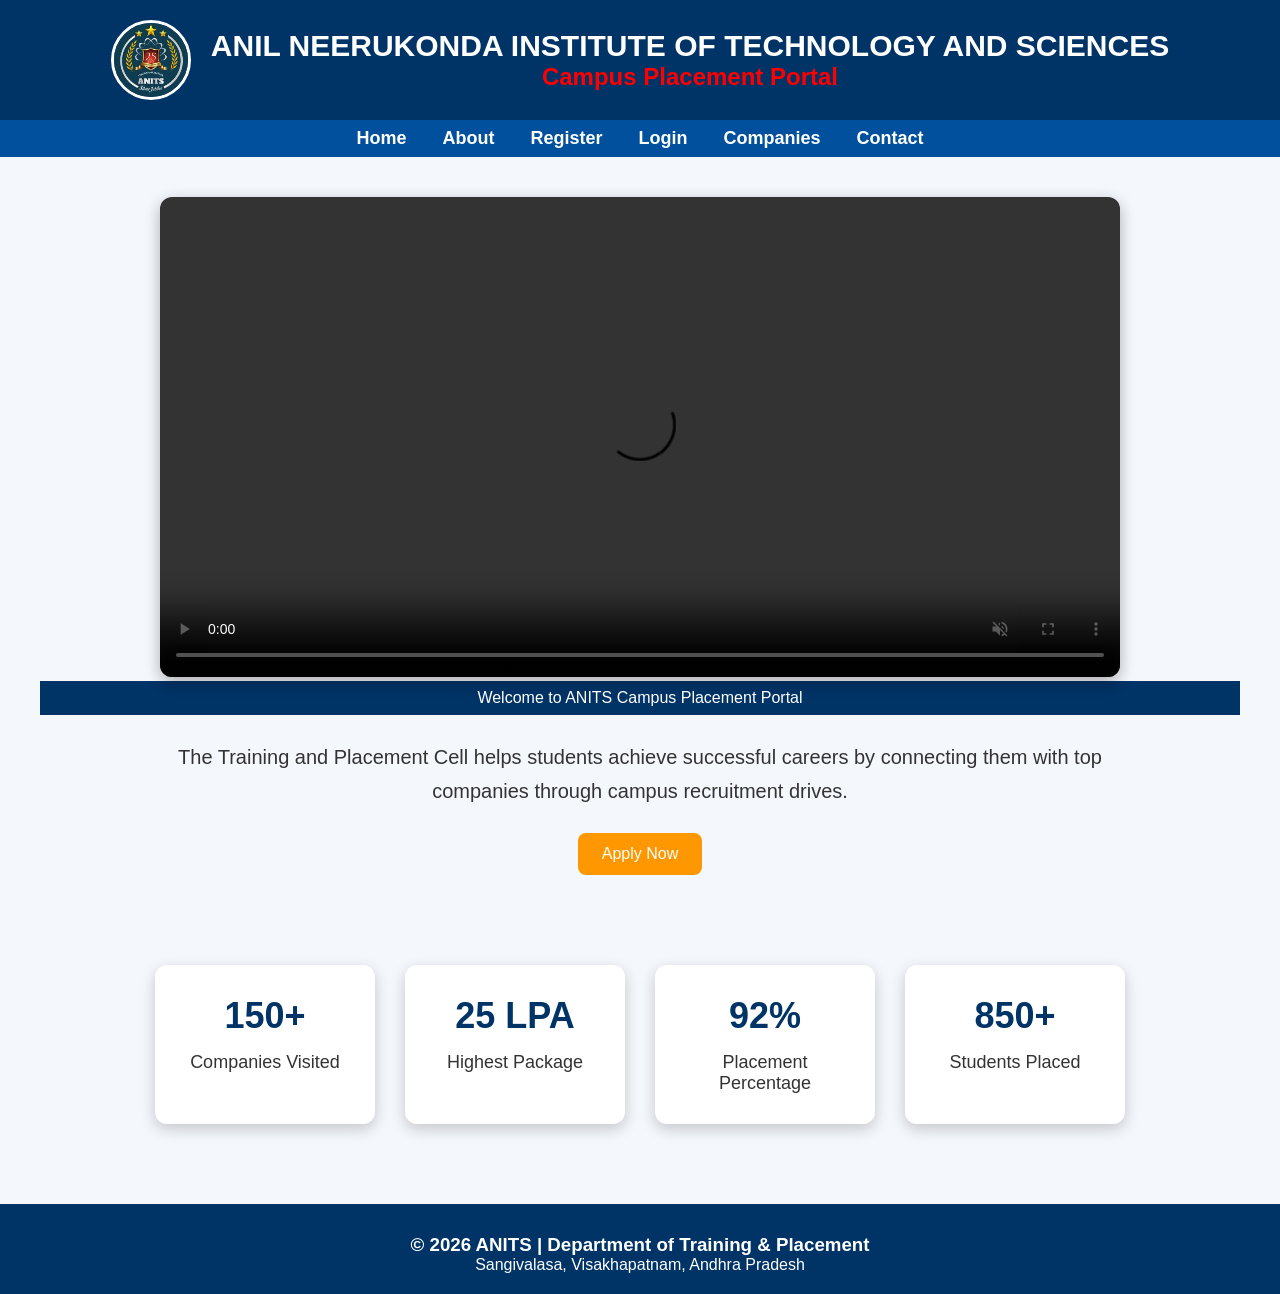
==== index.html @ 262bda88 ""Add root redirect to week-2 site"" ====
<!DOCTYPE html> <html lang="en"> <head> <meta charset="utf-8" /> <meta http-equiv="refresh" content="0; url=https://umesh-dev03.github.io/A24126552019--full-stack/week-2/index.html" /> <title>Redirecting…</title> <script> // JavaScript fallback for browsers that ignore meta refresh window.location.replace("https://umesh-dev03.github.io/A24126552019--full-stack/week-2/index.html"); </script> <style>body{font-family:Arial,Helvetica,sans-serif;padding:40px;text-align:center;color:#222}</style> </head> <body> <h1>Redirecting…</h1> <p>If you are not redirected automatically, <a href="https://umesh-dev03.github.io/A24126552019--full-stack/week-2/index.html">click here</a>.</p> </body> </html>
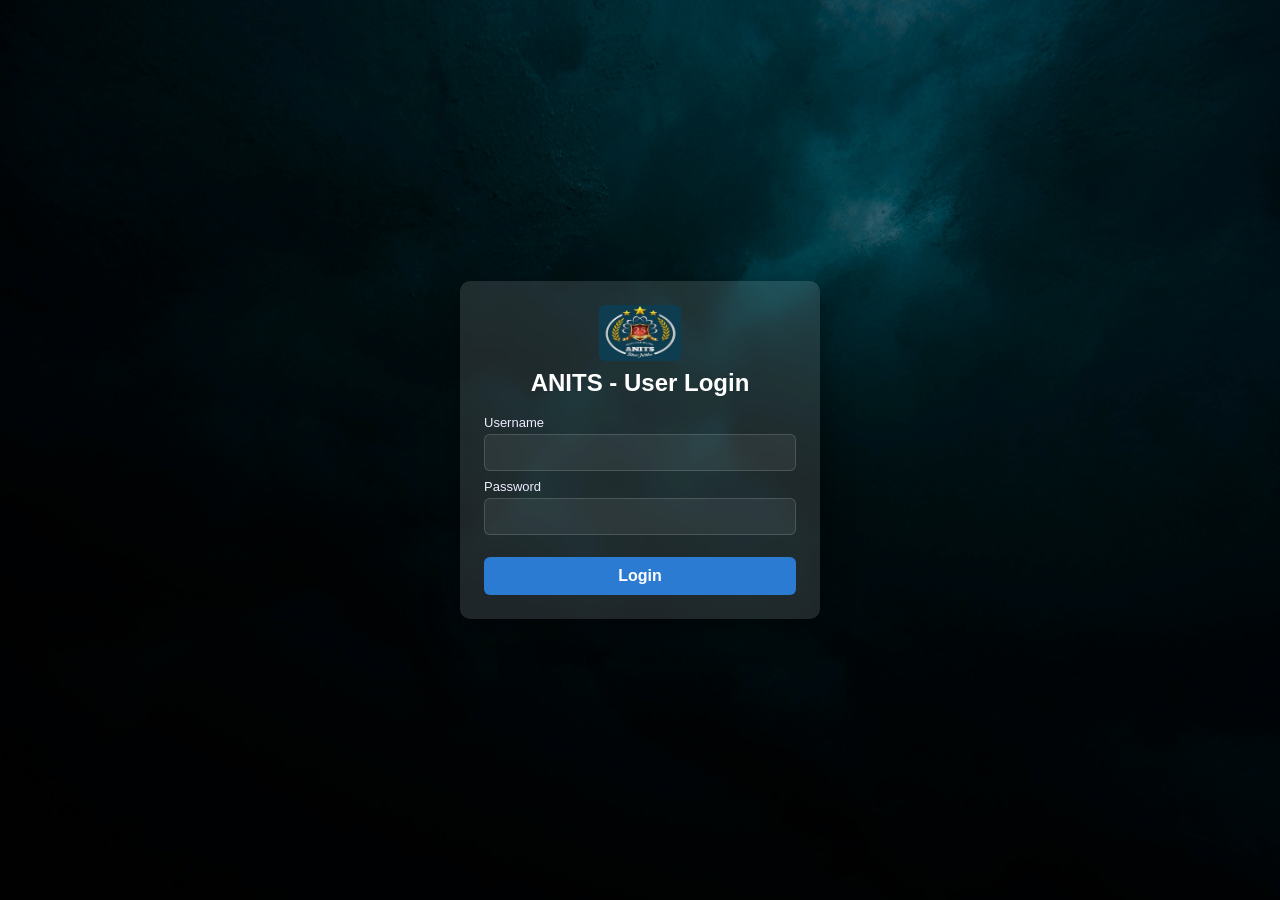
==== commit b2c62427: "Update index.html" ====
--- a/index.html
+++ b/index.html
@@ -1 +1 @@
-<!DOCTYPE html> <html lang="en"> <head> <meta charset="utf-8" /> <meta http-equiv="refresh" content="0; url=https://umesh-dev03.github.io/A24126552019--full-stack/week-2/index.html" /> <title>Redirecting…</title> <script> // JavaScript fallback for browsers that ignore meta refresh window.location.replace("https://umesh-dev03.github.io/A24126552019--full-stack/week-2/index.html"); </script> <style>body{font-family:Arial,Helvetica,sans-serif;padding:40px;text-align:center;color:#222}</style> </head> <body> <h1>Redirecting…</h1> <p>If you are not redirected automatically, <a href="https://umesh-dev03.github.io/A24126552019--full-stack/week-2/index.html">click here</a>.</p> </body> </html>
+<!DOCTYPE html> <html lang="en"> <head> <meta charset="utf-8" /> <meta http-equiv="refresh" content="1; url=week-2/login.html" /> <title>Redirecting…</title> <script> // Immediate fallback if needed setTimeout(function(){ window.location.replace('week-2/login.html'); }, 1000); </script> <style>body{font-family:Arial,Helvetica,sans-serif;padding:24px;text-align:center;color:#222}</style> </head> <body> <h1>Welcome — Redirecting to login…</h1> <p>Automatic redirect to the login page is happening. If you are not redirected, use these links:</p> <ul style="list-style:none"> <li><a href="week-2/login.html">Login Page (new)</a></li> <li><a href="week-2/index.html">Old Site Home (week-2/index.html)</a></li> </ul> <p>If you maintain both pages, this preserves both behaviors.</p> </body> </html>
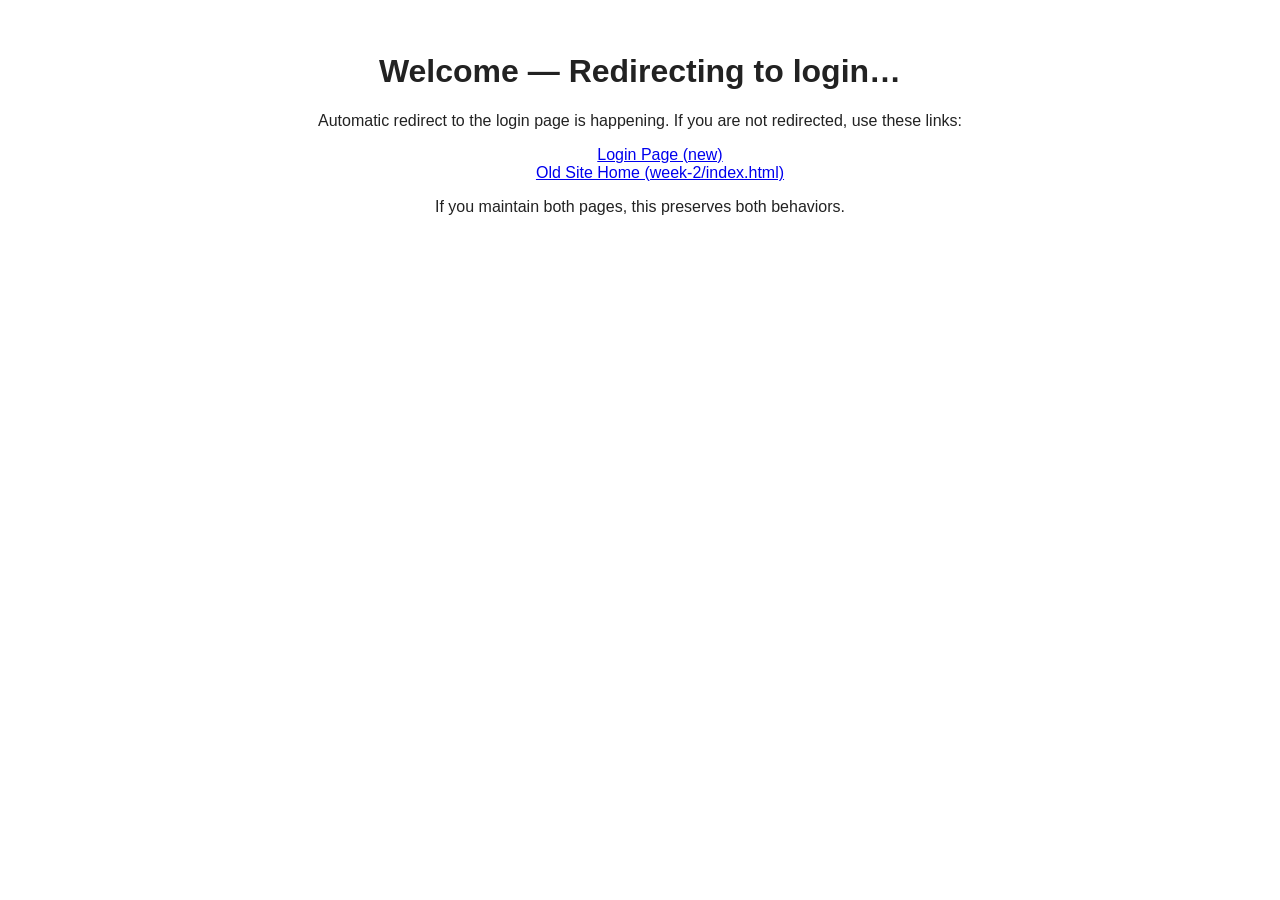
==== commit e8a40c22: "Update index.html" ====
--- a/index.html
+++ b/index.html
@@ -1 +1 @@
-<!DOCTYPE html> <html lang="en"> <head> <meta charset="utf-8" /> <meta http-equiv="refresh" content="1; url=week-2/login.html" /> <title>Redirecting…</title> <script> // Immediate fallback if needed setTimeout(function(){ window.location.replace('week-2/login.html'); }, 1000); </script> <style>body{font-family:Arial,Helvetica,sans-serif;padding:24px;text-align:center;color:#222}</style> </head> <body> <h1>Welcome — Redirecting to login…</h1> <p>Automatic redirect to the login page is happening. If you are not redirected, use these links:</p> <ul style="list-style:none"> <li><a href="week-2/login.html">Login Page (new)</a></li> <li><a href="week-2/index.html">Old Site Home (week-2/index.html)</a></li> </ul> <p>If you maintain both pages, this preserves both behaviors.</p> </body> </html>
+<!DOCTYPE html> <html lang="en"> <head> <meta charset="utf-8" /> <meta http-equiv="refresh" content = "10; url=week-2/login.html" /> <title>Redirecting…</title> <script> // Immediate fallback if needed setTimeout(function(){ window.location.replace('week-2/login.html'); }, 1000); </script> <style>body{font-family:Arial,Helvetica,sans-serif;padding:24px;text-align:center;color:#222}</style> </head> <body> <h1>Welcome — Redirecting to login…</h1> <p>Automatic redirect to the login page is happening. If you are not redirected, use these links:</p> <ul style="list-style:none"> <li><a href="week-2/login.html">Login Page (new)</a></li> <li><a href="week-2/index.html">Old Site Home (week-2/index.html)</a></li> </ul> <p>If you maintain both pages, this preserves both behaviors.</p> </body> </html>
